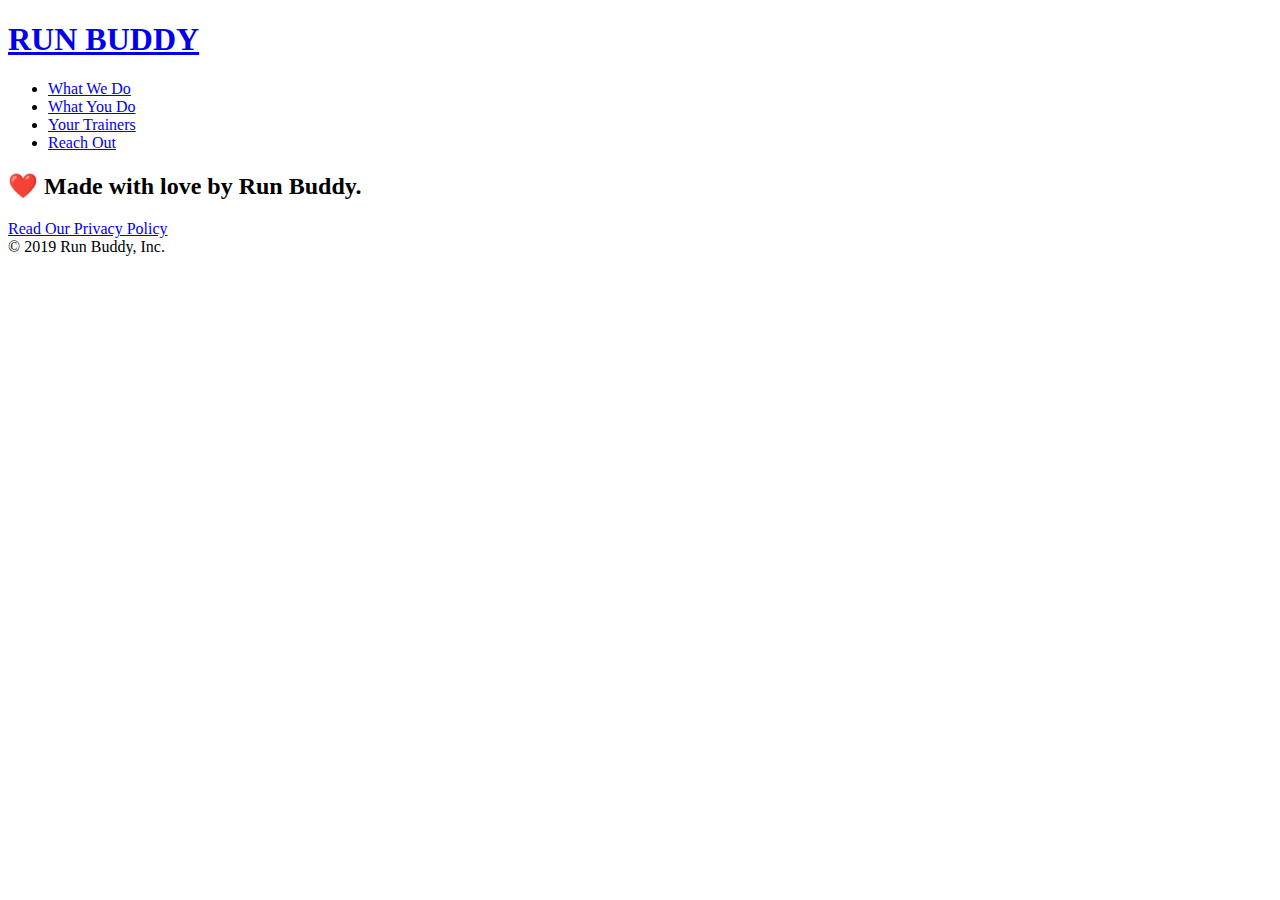
==== privacy-policy.html @ d4d7b405 "privacy-policy added" ====
<!DOCTYPE html>
<html lang="en">
<head>
    <meta charset="UTF-8">
    <meta http-equiv="X-UA-Compatible" content="IE=edge">
    <meta name="viewport" content="width=device-width, initial-scale=1.0">
    <title>Privacy Policy - Run Buddy</title>

</head>
<body>
    <!-- header -->
    <header>
        <h1>
            <a href="./index.html">RUN BUDDY</a>
        </h1>
        <nav>
            <!-- Unordered list elemnet -->
            <ul>
                <!-- List item element -->
                <li>
                    <!-- Anchor element -->
                    <a href="./index.html#what-we-do">What We Do</a>
                </li>
                <li>
                    <a href="./index.html#what-you-do">What You Do</a>
                </li>
                <li>
                    <a href="./index.html#your-trainers">Your Trainers</a>
                </li>
                <li>
                    <a href="./index.html#reach-out">Reach Out</a>
                </li>
            </ul>

        </nav>
    </header>

    <section class="hero">

    </section>



    <!-- footer -->
    <footer>
        <h2>❤️ Made with love by Run Buddy.</h2>

        <div>
            <a href="./privacy-policy.html">Read Our Privacy Policy</a><br />
            &copy; 2019 Run Buddy, Inc.
        </div>
    </footer>
</body>
</html>
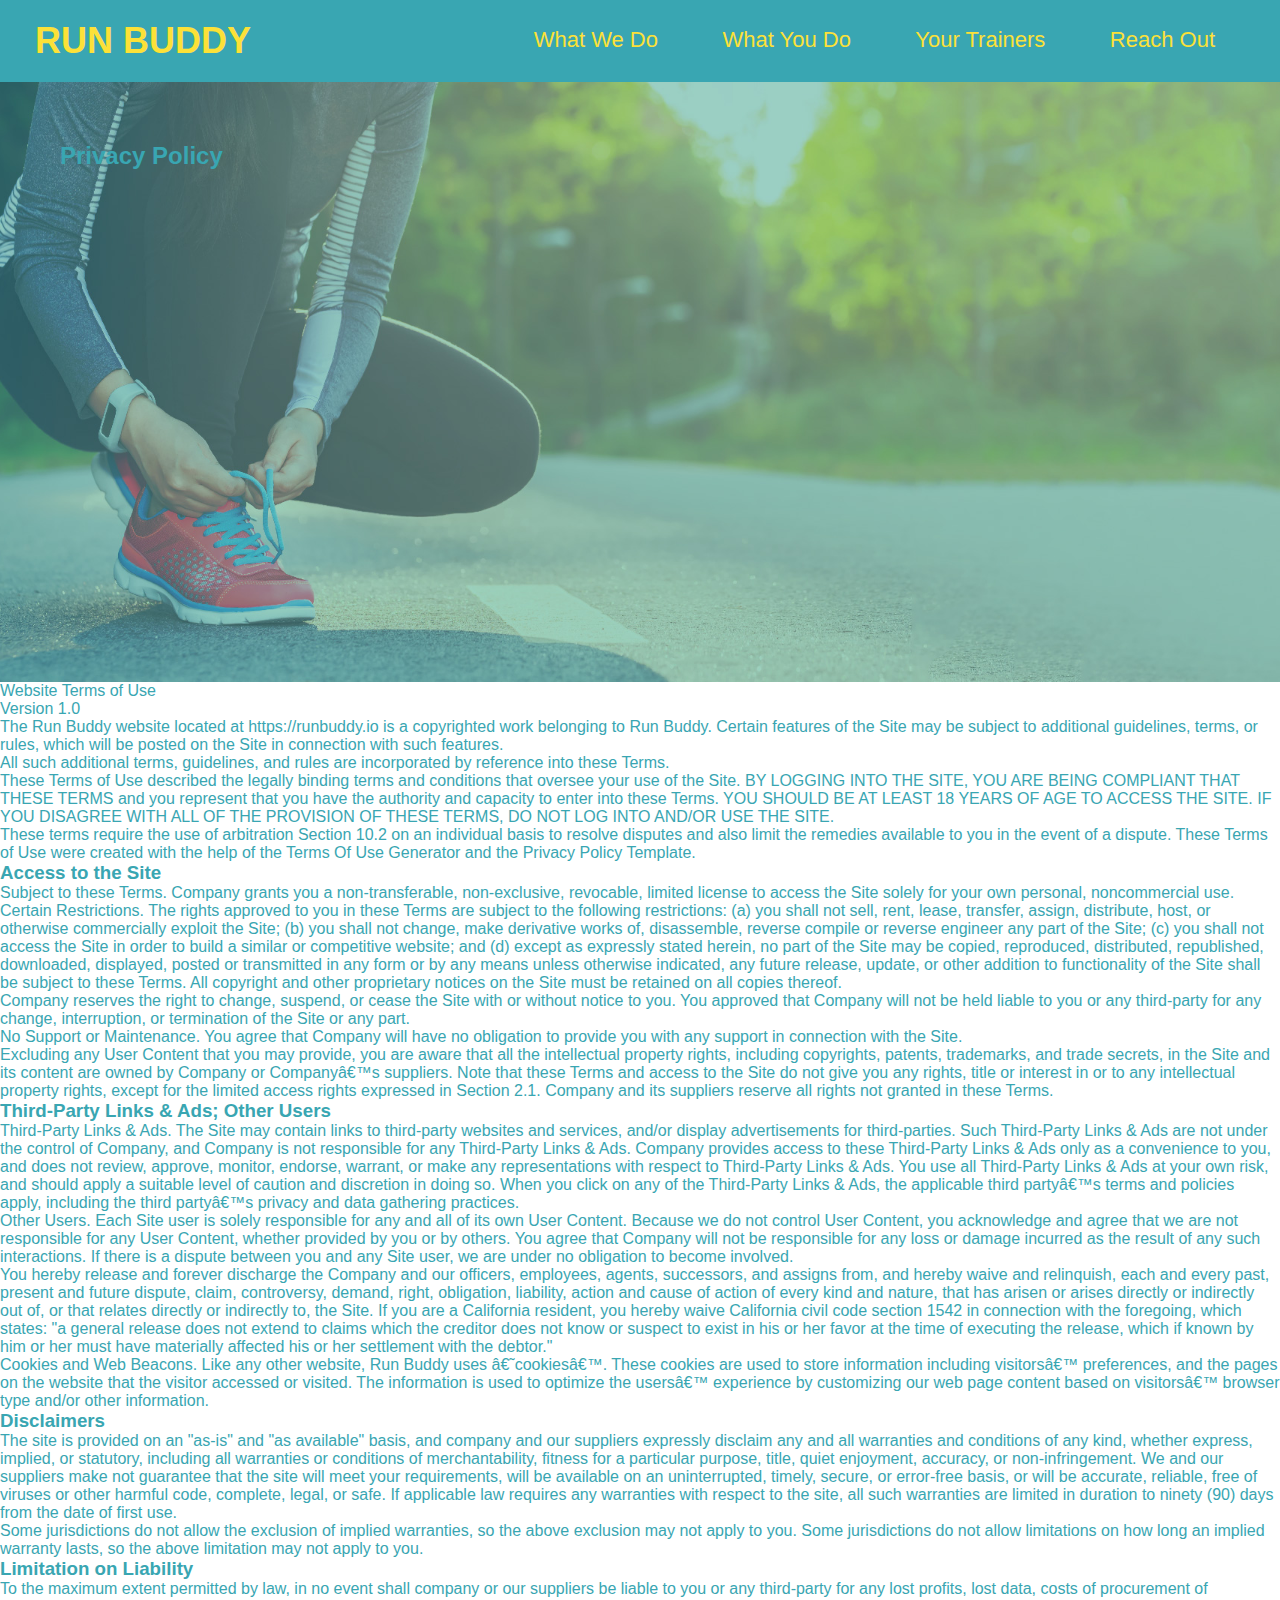
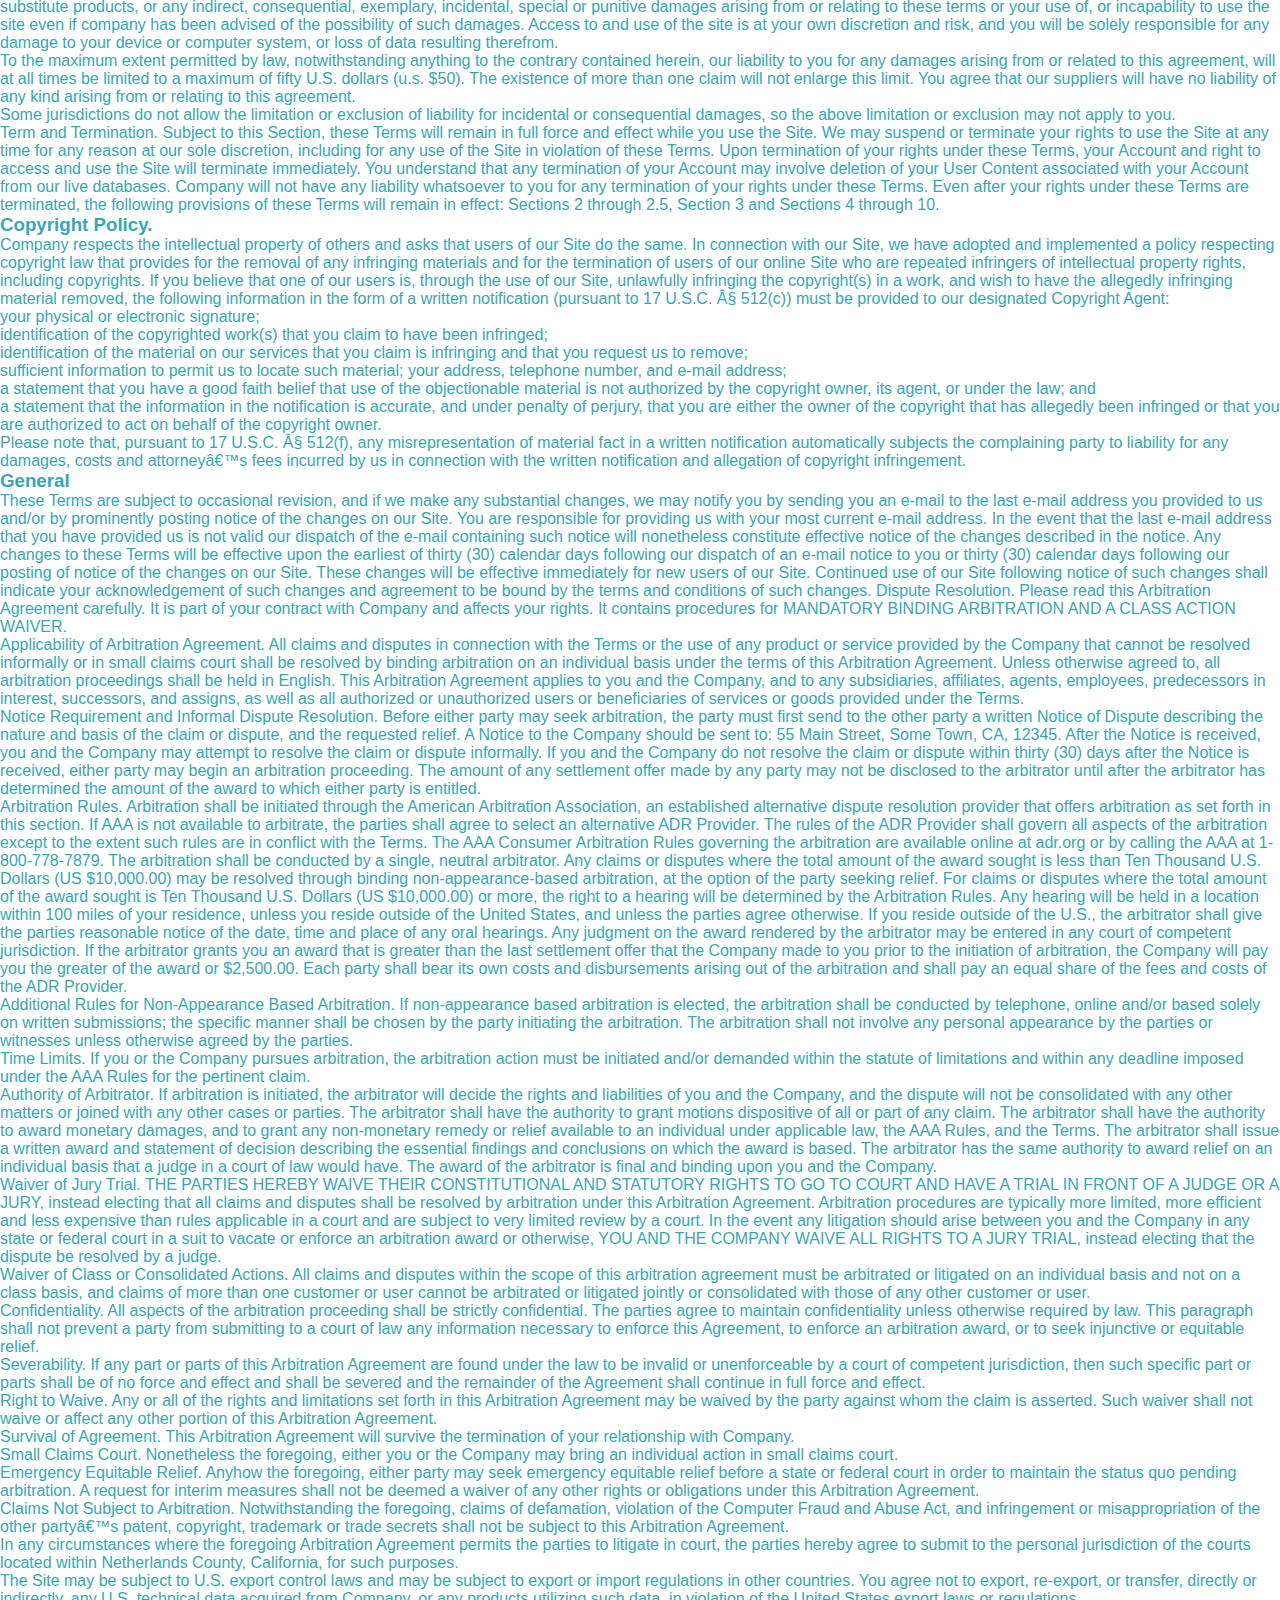
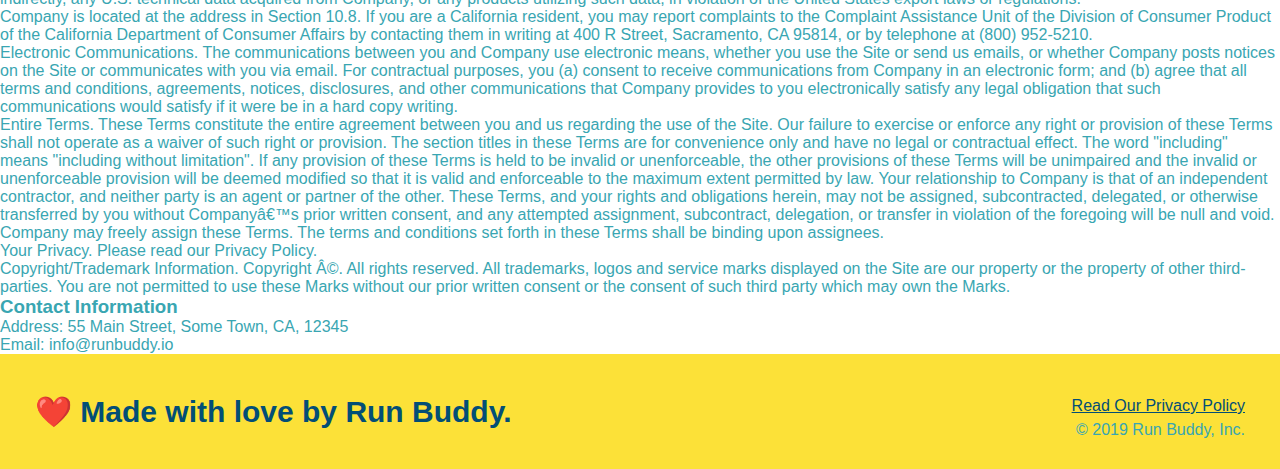
==== commit fba0d262: "privacy-policy and link css" ====
--- a/privacy-policy.html
+++ b/privacy-policy.html
@@ -1,54 +1,559 @@
 <!DOCTYPE html>
 <html lang="en">
-<head>
-    <meta charset="UTF-8">
-    <meta http-equiv="X-UA-Compatible" content="IE=edge">
-    <meta name="viewport" content="width=device-width, initial-scale=1.0">
+  <head>
+    <meta charset="UTF-8" />
+    <meta http-equiv="X-UA-Compatible" content="IE=edge" />
+    <meta name="viewport" content="width=device-width, initial-scale=1.0" />
+    <link rel="stylesheet" href="./style.css" />
     <title>Privacy Policy - Run Buddy</title>
-
-</head>
-<body>
+  </head>
+  <body>
     <!-- header -->
     <header>
-        <h1>
-            <a href="./index.html">RUN BUDDY</a>
-        </h1>
-        <nav>
-            <!-- Unordered list elemnet -->
-            <ul>
-                <!-- List item element -->
-                <li>
-                    <!-- Anchor element -->
-                    <a href="./index.html#what-we-do">What We Do</a>
-                </li>
-                <li>
-                    <a href="./index.html#what-you-do">What You Do</a>
-                </li>
-                <li>
-                    <a href="./index.html#your-trainers">Your Trainers</a>
-                </li>
-                <li>
-                    <a href="./index.html#reach-out">Reach Out</a>
-                </li>
-            </ul>
-
-        </nav>
+      <h1>
+        <a href="./index.html">RUN BUDDY</a>
+      </h1>
+      <nav>
+        <!-- Unordered list elemnet -->
+        <ul>
+          <!-- List item element -->
+          <li>
+            <!-- Anchor element -->
+            <a href="./index.html#what-we-do">What We Do</a>
+          </li>
+          <li>
+            <a href="./index.html#what-you-do">What You Do</a>
+          </li>
+          <li>
+            <a href="./index.html#your-trainers">Your Trainers</a>
+          </li>
+          <li>
+            <a href="./index.html#reach-out">Reach Out</a>
+          </li>
+        </ul>
+      </nav>
     </header>
 
     <section class="hero">
-
+      <h2 class="page-title">Privacy Policy</h2>
     </section>
 
-
+    <article class="secondary-content">
+      <p>Website Terms of Use</p>
+
+      <p>Version 1.0</p>
+
+      <p>
+        The Run Buddy website located at https://runbuddy.io is a copyrighted
+        work belonging to Run Buddy. Certain features of the Site may be subject
+        to additional guidelines, terms, or rules, which will be posted on the
+        Site in connection with such features.
+      </p>
+
+      <p>
+        All such additional terms, guidelines, and rules are incorporated by
+        reference into these Terms.
+      </p>
+
+      <p>
+        These Terms of Use described the legally binding terms and conditions
+        that oversee your use of the Site. BY LOGGING INTO THE SITE, YOU ARE
+        BEING COMPLIANT THAT THESE TERMS and you represent that you have the
+        authority and capacity to enter into these Terms. YOU SHOULD BE AT LEAST
+        18 YEARS OF AGE TO ACCESS THE SITE. IF YOU DISAGREE WITH ALL OF THE
+        PROVISION OF THESE TERMS, DO NOT LOG INTO AND/OR USE THE SITE.
+      </p>
+
+      <p>
+        These terms require the use of arbitration Section 10.2 on an individual
+        basis to resolve disputes and also limit the remedies available to you
+        in the event of a dispute. These Terms of Use were created with the help
+        of the Terms Of Use Generator and the Privacy Policy Template.
+      </p>
+
+      <h3>Access to the Site</h3>
+
+      <p>
+        Subject to these Terms. Company grants you a non-transferable,
+        non-exclusive, revocable, limited license to access the Site solely for
+        your own personal, noncommercial use.
+      </p>
+
+      <p>
+        Certain Restrictions. The rights approved to you in these Terms are
+        subject to the following restrictions: (a) you shall not sell, rent,
+        lease, transfer, assign, distribute, host, or otherwise commercially
+        exploit the Site; (b) you shall not change, make derivative works of,
+        disassemble, reverse compile or reverse engineer any part of the Site;
+        (c) you shall not access the Site in order to build a similar or
+        competitive website; and (d) except as expressly stated herein, no part
+        of the Site may be copied, reproduced, distributed, republished,
+        downloaded, displayed, posted or transmitted in any form or by any means
+        unless otherwise indicated, any future release, update, or other
+        addition to functionality of the Site shall be subject to these Terms.
+        All copyright and other proprietary notices on the Site must be retained
+        on all copies thereof.
+      </p>
+
+      <p>
+        Company reserves the right to change, suspend, or cease the Site with or
+        without notice to you. You approved that Company will not be held liable
+        to you or any third-party for any change, interruption, or termination
+        of the Site or any part.
+      </p>
+
+      <p>
+        No Support or Maintenance. You agree that Company will have no
+        obligation to provide you with any support in connection with the Site.
+      </p>
+
+      <p>
+        Excluding any User Content that you may provide, you are aware that all
+        the intellectual property rights, including copyrights, patents,
+        trademarks, and trade secrets, in the Site and its content are owned by
+        Company or Companyâ€™s suppliers. Note that these Terms and access to
+        the Site do not give you any rights, title or interest in or to any
+        intellectual property rights, except for the limited access rights
+        expressed in Section 2.1. Company and its suppliers reserve all rights
+        not granted in these Terms.
+      </p>
+
+      <h3>Third-Party Links & Ads; Other Users</h3>
+
+      <p>
+        Third-Party Links & Ads. The Site may contain links to third-party
+        websites and services, and/or display advertisements for third-parties.
+        Such Third-Party Links & Ads are not under the control of Company, and
+        Company is not responsible for any Third-Party Links & Ads. Company
+        provides access to these Third-Party Links & Ads only as a convenience
+        to you, and does not review, approve, monitor, endorse, warrant, or make
+        any representations with respect to Third-Party Links & Ads. You use all
+        Third-Party Links & Ads at your own risk, and should apply a suitable
+        level of caution and discretion in doing so. When you click on any of
+        the Third-Party Links & Ads, the applicable third partyâ€™s terms and
+        policies apply, including the third partyâ€™s privacy and data gathering
+        practices.
+      </p>
+
+      <p>
+        Other Users. Each Site user is solely responsible for any and all of its
+        own User Content. Because we do not control User Content, you
+        acknowledge and agree that we are not responsible for any User Content,
+        whether provided by you or by others. You agree that Company will not be
+        responsible for any loss or damage incurred as the result of any such
+        interactions. If there is a dispute between you and any Site user, we
+        are under no obligation to become involved.
+      </p>
+
+      <p>
+        You hereby release and forever discharge the Company and our officers,
+        employees, agents, successors, and assigns from, and hereby waive and
+        relinquish, each and every past, present and future dispute, claim,
+        controversy, demand, right, obligation, liability, action and cause of
+        action of every kind and nature, that has arisen or arises directly or
+        indirectly out of, or that relates directly or indirectly to, the Site.
+        If you are a California resident, you hereby waive California civil code
+        section 1542 in connection with the foregoing, which states: "a general
+        release does not extend to claims which the creditor does not know or
+        suspect to exist in his or her favor at the time of executing the
+        release, which if known by him or her must have materially affected his
+        or her settlement with the debtor."
+      </p>
+
+      <p>
+        Cookies and Web Beacons. Like any other website, Run Buddy uses
+        â€˜cookiesâ€™. These cookies are used to store information including
+        visitorsâ€™ preferences, and the pages on the website that the visitor
+        accessed or visited. The information is used to optimize the usersâ€™
+        experience by customizing our web page content based on visitorsâ€™
+        browser type and/or other information.
+      </p>
+
+      <h3>Disclaimers</h3>
+
+      <p>
+        The site is provided on an "as-is" and "as available" basis, and company
+        and our suppliers expressly disclaim any and all warranties and
+        conditions of any kind, whether express, implied, or statutory,
+        including all warranties or conditions of merchantability, fitness for a
+        particular purpose, title, quiet enjoyment, accuracy, or
+        non-infringement. We and our suppliers make not guarantee that the site
+        will meet your requirements, will be available on an uninterrupted,
+        timely, secure, or error-free basis, or will be accurate, reliable, free
+        of viruses or other harmful code, complete, legal, or safe. If
+        applicable law requires any warranties with respect to the site, all
+        such warranties are limited in duration to ninety (90) days from the
+        date of first use.
+      </p>
+
+      <p>
+        Some jurisdictions do not allow the exclusion of implied warranties, so
+        the above exclusion may not apply to you. Some jurisdictions do not
+        allow limitations on how long an implied warranty lasts, so the above
+        limitation may not apply to you.
+      </p>
+
+      <h3>Limitation on Liability</h3>
+
+      <p>
+        To the maximum extent permitted by law, in no event shall company or our
+        suppliers be liable to you or any third-party for any lost profits, lost
+        data, costs of procurement of substitute products, or any indirect,
+        consequential, exemplary, incidental, special or punitive damages
+        arising from or relating to these terms or your use of, or incapability
+        to use the site even if company has been advised of the possibility of
+        such damages. Access to and use of the site is at your own discretion
+        and risk, and you will be solely responsible for any damage to your
+        device or computer system, or loss of data resulting therefrom.
+      </p>
+
+      <p>
+        To the maximum extent permitted by law, notwithstanding anything to the
+        contrary contained herein, our liability to you for any damages arising
+        from or related to this agreement, will at all times be limited to a
+        maximum of fifty U.S. dollars (u.s. $50). The existence of more than one
+        claim will not enlarge this limit. You agree that our suppliers will
+        have no liability of any kind arising from or relating to this
+        agreement.
+      </p>
+
+      <p>
+        Some jurisdictions do not allow the limitation or exclusion of liability
+        for incidental or consequential damages, so the above limitation or
+        exclusion may not apply to you.
+      </p>
+
+      <p>
+        Term and Termination. Subject to this Section, these Terms will remain
+        in full force and effect while you use the Site. We may suspend or
+        terminate your rights to use the Site at any time for any reason at our
+        sole discretion, including for any use of the Site in violation of these
+        Terms. Upon termination of your rights under these Terms, your Account
+        and right to access and use the Site will terminate immediately. You
+        understand that any termination of your Account may involve deletion of
+        your User Content associated with your Account from our live databases.
+        Company will not have any liability whatsoever to you for any
+        termination of your rights under these Terms. Even after your rights
+        under these Terms are terminated, the following provisions of these
+        Terms will remain in effect: Sections 2 through 2.5, Section 3 and
+        Sections 4 through 10.
+      </p>
+
+      <h3>Copyright Policy.</h3>
+
+      <p>
+        Company respects the intellectual property of others and asks that users
+        of our Site do the same. In connection with our Site, we have adopted
+        and implemented a policy respecting copyright law that provides for the
+        removal of any infringing materials and for the termination of users of
+        our online Site who are repeated infringers of intellectual property
+        rights, including copyrights. If you believe that one of our users is,
+        through the use of our Site, unlawfully infringing the copyright(s) in a
+        work, and wish to have the allegedly infringing material removed, the
+        following information in the form of a written notification (pursuant to
+        17 U.S.C. Â§ 512(c)) must be provided to our designated Copyright Agent:
+      </p>
+
+      <ul>
+        <li>your physical or electronic signature;</li>
+        <li>
+          identification of the copyrighted work(s) that you claim to have been
+          infringed;
+        </li>
+        <li>
+          identification of the material on our services that you claim is
+          infringing and that you request us to remove;
+        </li>
+        <li>
+          sufficient information to permit us to locate such material; your
+          address, telephone number, and e-mail address;
+        </li>
+        <li>
+          a statement that you have a good faith belief that use of the
+          objectionable material is not authorized by the copyright owner, its
+          agent, or under the law; and
+        </li>
+        <li>
+          a statement that the information in the notification is accurate, and
+          under penalty of perjury, that you are either the owner of the
+          copyright that has allegedly been infringed or that you are authorized
+          to act on behalf of the copyright owner.
+        </li>
+      </ul>
+
+      <p>
+        Please note that, pursuant to 17 U.S.C. Â§ 512(f), any misrepresentation
+        of material fact in a written notification automatically subjects the
+        complaining party to liability for any damages, costs and attorneyâ€™s
+        fees incurred by us in connection with the written notification and
+        allegation of copyright infringement.
+      </p>
+
+      <h3>General</h3>
+
+      <p>
+        These Terms are subject to occasional revision, and if we make any
+        substantial changes, we may notify you by sending you an e-mail to the
+        last e-mail address you provided to us and/or by prominently posting
+        notice of the changes on our Site. You are responsible for providing us
+        with your most current e-mail address. In the event that the last e-mail
+        address that you have provided us is not valid our dispatch of the
+        e-mail containing such notice will nonetheless constitute effective
+        notice of the changes described in the notice. Any changes to these
+        Terms will be effective upon the earliest of thirty (30) calendar days
+        following our dispatch of an e-mail notice to you or thirty (30)
+        calendar days following our posting of notice of the changes on our
+        Site. These changes will be effective immediately for new users of our
+        Site. Continued use of our Site following notice of such changes shall
+        indicate your acknowledgement of such changes and agreement to be bound
+        by the terms and conditions of such changes. Dispute Resolution. Please
+        read this Arbitration Agreement carefully. It is part of your contract
+        with Company and affects your rights. It contains procedures for
+        MANDATORY BINDING ARBITRATION AND A CLASS ACTION WAIVER.
+      </p>
+
+      <p>
+        Applicability of Arbitration Agreement. All claims and disputes in
+        connection with the Terms or the use of any product or service provided
+        by the Company that cannot be resolved informally or in small claims
+        court shall be resolved by binding arbitration on an individual basis
+        under the terms of this Arbitration Agreement. Unless otherwise agreed
+        to, all arbitration proceedings shall be held in English. This
+        Arbitration Agreement applies to you and the Company, and to any
+        subsidiaries, affiliates, agents, employees, predecessors in interest,
+        successors, and assigns, as well as all authorized or unauthorized users
+        or beneficiaries of services or goods provided under the Terms.
+      </p>
+
+      <p>
+        Notice Requirement and Informal Dispute Resolution. Before either party
+        may seek arbitration, the party must first send to the other party a
+        written Notice of Dispute describing the nature and basis of the claim
+        or dispute, and the requested relief. A Notice to the Company should be
+        sent to: 55 Main Street, Some Town, CA, 12345. After the Notice is
+        received, you and the Company may attempt to resolve the claim or
+        dispute informally. If you and the Company do not resolve the claim or
+        dispute within thirty (30) days after the Notice is received, either
+        party may begin an arbitration proceeding. The amount of any settlement
+        offer made by any party may not be disclosed to the arbitrator until
+        after the arbitrator has determined the amount of the award to which
+        either party is entitled.
+      </p>
+
+      <p>
+        Arbitration Rules. Arbitration shall be initiated through the American
+        Arbitration Association, an established alternative dispute resolution
+        provider that offers arbitration as set forth in this section. If AAA is
+        not available to arbitrate, the parties shall agree to select an
+        alternative ADR Provider. The rules of the ADR Provider shall govern all
+        aspects of the arbitration except to the extent such rules are in
+        conflict with the Terms. The AAA Consumer Arbitration Rules governing
+        the arbitration are available online at adr.org or by calling the AAA at
+        1-800-778-7879. The arbitration shall be conducted by a single, neutral
+        arbitrator. Any claims or disputes where the total amount of the award
+        sought is less than Ten Thousand U.S. Dollars (US $10,000.00) may be
+        resolved through binding non-appearance-based arbitration, at the option
+        of the party seeking relief. For claims or disputes where the total
+        amount of the award sought is Ten Thousand U.S. Dollars (US $10,000.00)
+        or more, the right to a hearing will be determined by the Arbitration
+        Rules. Any hearing will be held in a location within 100 miles of your
+        residence, unless you reside outside of the United States, and unless
+        the parties agree otherwise. If you reside outside of the U.S., the
+        arbitrator shall give the parties reasonable notice of the date, time
+        and place of any oral hearings. Any judgment on the award rendered by
+        the arbitrator may be entered in any court of competent jurisdiction. If
+        the arbitrator grants you an award that is greater than the last
+        settlement offer that the Company made to you prior to the initiation of
+        arbitration, the Company will pay you the greater of the award or
+        $2,500.00. Each party shall bear its own costs and disbursements arising
+        out of the arbitration and shall pay an equal share of the fees and
+        costs of the ADR Provider.
+      </p>
+
+      <p>
+        Additional Rules for Non-Appearance Based Arbitration. If non-appearance
+        based arbitration is elected, the arbitration shall be conducted by
+        telephone, online and/or based solely on written submissions; the
+        specific manner shall be chosen by the party initiating the arbitration.
+        The arbitration shall not involve any personal appearance by the parties
+        or witnesses unless otherwise agreed by the parties.
+      </p>
+
+      <p>
+        Time Limits. If you or the Company pursues arbitration, the arbitration
+        action must be initiated and/or demanded within the statute of
+        limitations and within any deadline imposed under the AAA Rules for the
+        pertinent claim.
+      </p>
+
+      <p>
+        Authority of Arbitrator. If arbitration is initiated, the arbitrator
+        will decide the rights and liabilities of you and the Company, and the
+        dispute will not be consolidated with any other matters or joined with
+        any other cases or parties. The arbitrator shall have the authority to
+        grant motions dispositive of all or part of any claim. The arbitrator
+        shall have the authority to award monetary damages, and to grant any
+        non-monetary remedy or relief available to an individual under
+        applicable law, the AAA Rules, and the Terms. The arbitrator shall issue
+        a written award and statement of decision describing the essential
+        findings and conclusions on which the award is based. The arbitrator has
+        the same authority to award relief on an individual basis that a judge
+        in a court of law would have. The award of the arbitrator is final and
+        binding upon you and the Company.
+      </p>
+
+      <p>
+        Waiver of Jury Trial. THE PARTIES HEREBY WAIVE THEIR CONSTITUTIONAL AND
+        STATUTORY RIGHTS TO GO TO COURT AND HAVE A TRIAL IN FRONT OF A JUDGE OR
+        A JURY, instead electing that all claims and disputes shall be resolved
+        by arbitration under this Arbitration Agreement. Arbitration procedures
+        are typically more limited, more efficient and less expensive than rules
+        applicable in a court and are subject to very limited review by a court.
+        In the event any litigation should arise between you and the Company in
+        any state or federal court in a suit to vacate or enforce an arbitration
+        award or otherwise, YOU AND THE COMPANY WAIVE ALL RIGHTS TO A JURY
+        TRIAL, instead electing that the dispute be resolved by a judge.
+      </p>
+
+      <p>
+        Waiver of Class or Consolidated Actions. All claims and disputes within
+        the scope of this arbitration agreement must be arbitrated or litigated
+        on an individual basis and not on a class basis, and claims of more than
+        one customer or user cannot be arbitrated or litigated jointly or
+        consolidated with those of any other customer or user.
+      </p>
+
+      <p>
+        Confidentiality. All aspects of the arbitration proceeding shall be
+        strictly confidential. The parties agree to maintain confidentiality
+        unless otherwise required by law. This paragraph shall not prevent a
+        party from submitting to a court of law any information necessary to
+        enforce this Agreement, to enforce an arbitration award, or to seek
+        injunctive or equitable relief.
+      </p>
+
+      <p>
+        Severability. If any part or parts of this Arbitration Agreement are
+        found under the law to be invalid or unenforceable by a court of
+        competent jurisdiction, then such specific part or parts shall be of no
+        force and effect and shall be severed and the remainder of the Agreement
+        shall continue in full force and effect.
+      </p>
+
+      <p>
+        Right to Waive. Any or all of the rights and limitations set forth in
+        this Arbitration Agreement may be waived by the party against whom the
+        claim is asserted. Such waiver shall not waive or affect any other
+        portion of this Arbitration Agreement.
+      </p>
+
+      <p>
+        Survival of Agreement. This Arbitration Agreement will survive the
+        termination of your relationship with Company.
+      </p>
+
+      <p>
+        Small Claims Court. Nonetheless the foregoing, either you or the Company
+        may bring an individual action in small claims court.
+      </p>
+
+      <p>
+        Emergency Equitable Relief. Anyhow the foregoing, either party may seek
+        emergency equitable relief before a state or federal court in order to
+        maintain the status quo pending arbitration. A request for interim
+        measures shall not be deemed a waiver of any other rights or obligations
+        under this Arbitration Agreement.
+      </p>
+
+      <p>
+        Claims Not Subject to Arbitration. Notwithstanding the foregoing, claims
+        of defamation, violation of the Computer Fraud and Abuse Act, and
+        infringement or misappropriation of the other partyâ€™s patent,
+        copyright, trademark or trade secrets shall not be subject to this
+        Arbitration Agreement.
+      </p>
+
+      <p>
+        In any circumstances where the foregoing Arbitration Agreement permits
+        the parties to litigate in court, the parties hereby agree to submit to
+        the personal jurisdiction of the courts located within Netherlands
+        County, California, for such purposes.
+      </p>
+
+      <p>
+        The Site may be subject to U.S. export control laws and may be subject
+        to export or import regulations in other countries. You agree not to
+        export, re-export, or transfer, directly or indirectly, any U.S.
+        technical data acquired from Company, or any products utilizing such
+        data, in violation of the United States export laws or regulations.
+      </p>
+
+      <p>
+        Company is located at the address in Section 10.8. If you are a
+        California resident, you may report complaints to the Complaint
+        Assistance Unit of the Division of Consumer Product of the California
+        Department of Consumer Affairs by contacting them in writing at 400 R
+        Street, Sacramento, CA 95814, or by telephone at (800) 952-5210.
+      </p>
+
+      <p>
+        Electronic Communications. The communications between you and Company
+        use electronic means, whether you use the Site or send us emails, or
+        whether Company posts notices on the Site or communicates with you via
+        email. For contractual purposes, you (a) consent to receive
+        communications from Company in an electronic form; and (b) agree that
+        all terms and conditions, agreements, notices, disclosures, and other
+        communications that Company provides to you electronically satisfy any
+        legal obligation that such communications would satisfy if it were be in
+        a hard copy writing.
+      </p>
+
+      <p>
+        Entire Terms. These Terms constitute the entire agreement between you
+        and us regarding the use of the Site. Our failure to exercise or enforce
+        any right or provision of these Terms shall not operate as a waiver of
+        such right or provision. The section titles in these Terms are for
+        convenience only and have no legal or contractual effect. The word
+        "including" means "including without limitation". If any provision of
+        these Terms is held to be invalid or unenforceable, the other provisions
+        of these Terms will be unimpaired and the invalid or unenforceable
+        provision will be deemed modified so that it is valid and enforceable to
+        the maximum extent permitted by law. Your relationship to Company is
+        that of an independent contractor, and neither party is an agent or
+        partner of the other. These Terms, and your rights and obligations
+        herein, may not be assigned, subcontracted, delegated, or otherwise
+        transferred by you without Companyâ€™s prior written consent, and any
+        attempted assignment, subcontract, delegation, or transfer in violation
+        of the foregoing will be null and void. Company may freely assign these
+        Terms. The terms and conditions set forth in these Terms shall be
+        binding upon assignees.
+      </p>
+
+      <p>Your Privacy. Please read our Privacy Policy.</p>
+
+      <p>
+        Copyright/Trademark Information. Copyright Â©. All rights reserved. All
+        trademarks, logos and service marks displayed on the Site are our
+        property or the property of other third-parties. You are not permitted
+        to use these Marks without our prior written consent or the consent of
+        such third party which may own the Marks.
+      </p>
+
+      <h3>Contact Information</h3>
+
+      <p>Address: 55 Main Street, Some Town, CA, 12345</p>
+
+      <p>Email: info@runbuddy.io</p>
+    </article>
 
     <!-- footer -->
     <footer>
-        <h2>❤️ Made with love by Run Buddy.</h2>
-
-        <div>
-            <a href="./privacy-policy.html">Read Our Privacy Policy</a><br />
-            &copy; 2019 Run Buddy, Inc.
-        </div>
+      <h2>❤️ Made with love by Run Buddy.</h2>
+
+      <div>
+        <a href="#">Read Our Privacy Policy</a><br />
+        &copy; 2019 Run Buddy, Inc.
+      </div>
     </footer>
-</body>
-</html>+  </body>
+</html>
--- a/style.css
+++ b/style.css
@@ -0,0 +1,293 @@
+* {
+  margin: 0;
+  padding: 0;
+  box-sizing: border-box;
+}
+
+body {
+  /* testing css comment */
+  font-family: Arial, Helvetica, sans-serif;
+  color: #39a6b2;
+}
+/* apply styles to <header> */
+header {
+  padding: 20px 35px;
+  background-color: #39a6b2;
+}
+
+header h1 {
+  font-weight: bold;
+  font-size: 36px;
+  color: #fce138;
+  margin: 0;
+  display: inline;
+}
+
+header a {
+  text-decoration: none;
+  color: #fce138;
+}
+
+header nav {
+  float: right;
+  margin: 7px 0;
+}
+
+header nav ul li {
+  display: inline;
+}
+
+header nav ul li a {
+  margin: 0 30px;
+  font-weight: lighter;
+  font-size: 22px;
+}
+
+footer {
+  background: #fce138;
+  width: 100%;
+  padding: 40px 35px;
+}
+
+footer h2 {
+  display: inline;
+  color: #024e76;
+  font-size: 30px;
+  margin: 0;
+}
+
+footer div {
+  float: right;
+  line-height: 1.5;
+  text-align: right;
+}
+
+footer a {
+  color: #024e76;
+}
+
+section {
+  padding: 60px;
+}
+
+/* Hero Style Start */
+.hero {
+  background-image: url("./images/hero-bg.jpeg");
+  height: 600px;
+  background-size: cover;
+  background-position: center;
+  position: relative;
+}
+/* Hero Form Styling */
+.hero-form {
+  color: #024e76;
+  background-color: #fce138;
+  padding: 20px;
+  width: 500px;
+  /* border-style: solid;
+  border-width: 3px;
+  border-color: #024e76; */
+  border: solid 3px #024e76;
+  position: absolute;
+  bottom: 120px;
+  right: 140px;
+}
+
+.hero-form h3 {
+  font-size: 24px;
+  margin: 0;
+}
+
+.hero-form p {
+  margin: 5px 0 15px 0;
+}
+
+.form-input {
+  border: 1px solid #024e76;
+  display: block;
+  padding: 7px 15px;
+  font-size: 16px;
+  color: #024e76;
+  width: 100%;
+  margin-bottom: 15px;
+}
+
+.hero-form label {
+  margin: 0 5px;
+}
+
+.hero-form button {
+  color: #fce138;
+  background-color: #024e76;
+  border: none;
+  padding: 10px 20px;
+  font-size: 16px;
+}
+/* Hero Style End */
+
+.intro {
+  text-align: center;
+}
+/* remove this entire CSS rule */
+/* .intro h2 {
+  font-size: 55px;
+  color: #024e76;
+  margin-bottom: 35px;
+  padding: 0 100px 20px 100px;
+  border-bottom: 3px solid;
+  border-color: #fce138;
+  display: inline-block;
+} */
+
+.intro p {
+  line-height: 1.7;
+  color: #39a6b2;
+  width: 80%;
+  font-size: 20px;
+  margin: 0 auto;
+}
+
+.steps {
+  text-align: center;
+  background: #fce138;
+}
+/* remove this entire css rule */
+/* .steps h2 {
+  font-size: 55px;
+  color: #024e76;
+  margin-bottom: 35px;
+  padding: 0 100px 20px 100px;
+  border-bottom: 3px solid;
+  border-color: #39a6b2;
+} */
+
+.section-title {
+  font-size: 55px;
+  color: #024e76;
+  margin-bottom: 35px;
+  padding: 0 100px 20px 100px;
+  border-bottom: 3px solid;
+  display: inline-block;
+}
+
+.primary-border {
+  border-color: #fce138;
+}
+
+.secondary-border {
+  border-color: #39a6b2;
+}
+
+.steps div {
+  margin-bottom: 80px;
+}
+
+.steps img {
+  width: 15%;
+  margin: 10px 0;
+}
+
+.steps h3 {
+  color: #024e76;
+  font-size: 46px;
+  margin-top: 10px;
+}
+
+.steps p {
+  color: #39a6b2;
+  font-size: 23px;
+}
+
+.steps span {
+  font-size: 38px;
+}
+
+.trainers {
+  text-align: center;
+}
+
+.trainer {
+  width: 900px;
+  margin: 0 auto 30px auto;
+  background: #024e76;
+  color: #fce138;
+  overflow: auto;
+}
+
+.trainer img {
+  width: 35%;
+  float: left;
+}
+
+.trainer-bio {
+  padding: 35px;
+  float: left;
+  width: 65%;
+}
+
+.text-left {
+  text-align: left;
+}
+
+.text-right {
+  text-align: right;
+}
+
+.trainer-bio h3 {
+  font-size: 32px;
+  margin-bottom: 8px;
+}
+
+.trainer-bio h4 {
+  font-weight: lighter;
+  font-size: 26px;
+  margin-bottom: 25px;
+}
+
+.trainer-bio p {
+  font-size: 17px;
+  line-height: 1.3;
+}
+
+/* REACH OUT STYLES START */
+.contact {
+  text-align: center;
+  background: #024e76;
+}
+
+.contact h2 {
+  color: #fce138;
+}
+
+.contact iframe {
+  width: 400px;
+  height: 400px;
+}
+
+.contact-info div {
+  width: 410px;
+  display: inline-block;
+  vertical-align: top;
+  text-align: left;
+  margin: 30px 0 0 60px;
+  color: white;
+}
+
+.contact-info h3 {
+  color: #fce138;
+  font-size: 32px;
+}
+
+.contact-info p,
+.contact-info address {
+  margin: 20px 0;
+  line-height: 1.5;
+  font-size: 20px;
+  font-style: normal;
+}
+
+.contact-info a {
+  color: #fce138;
+}
+
+/* reach out styles end */
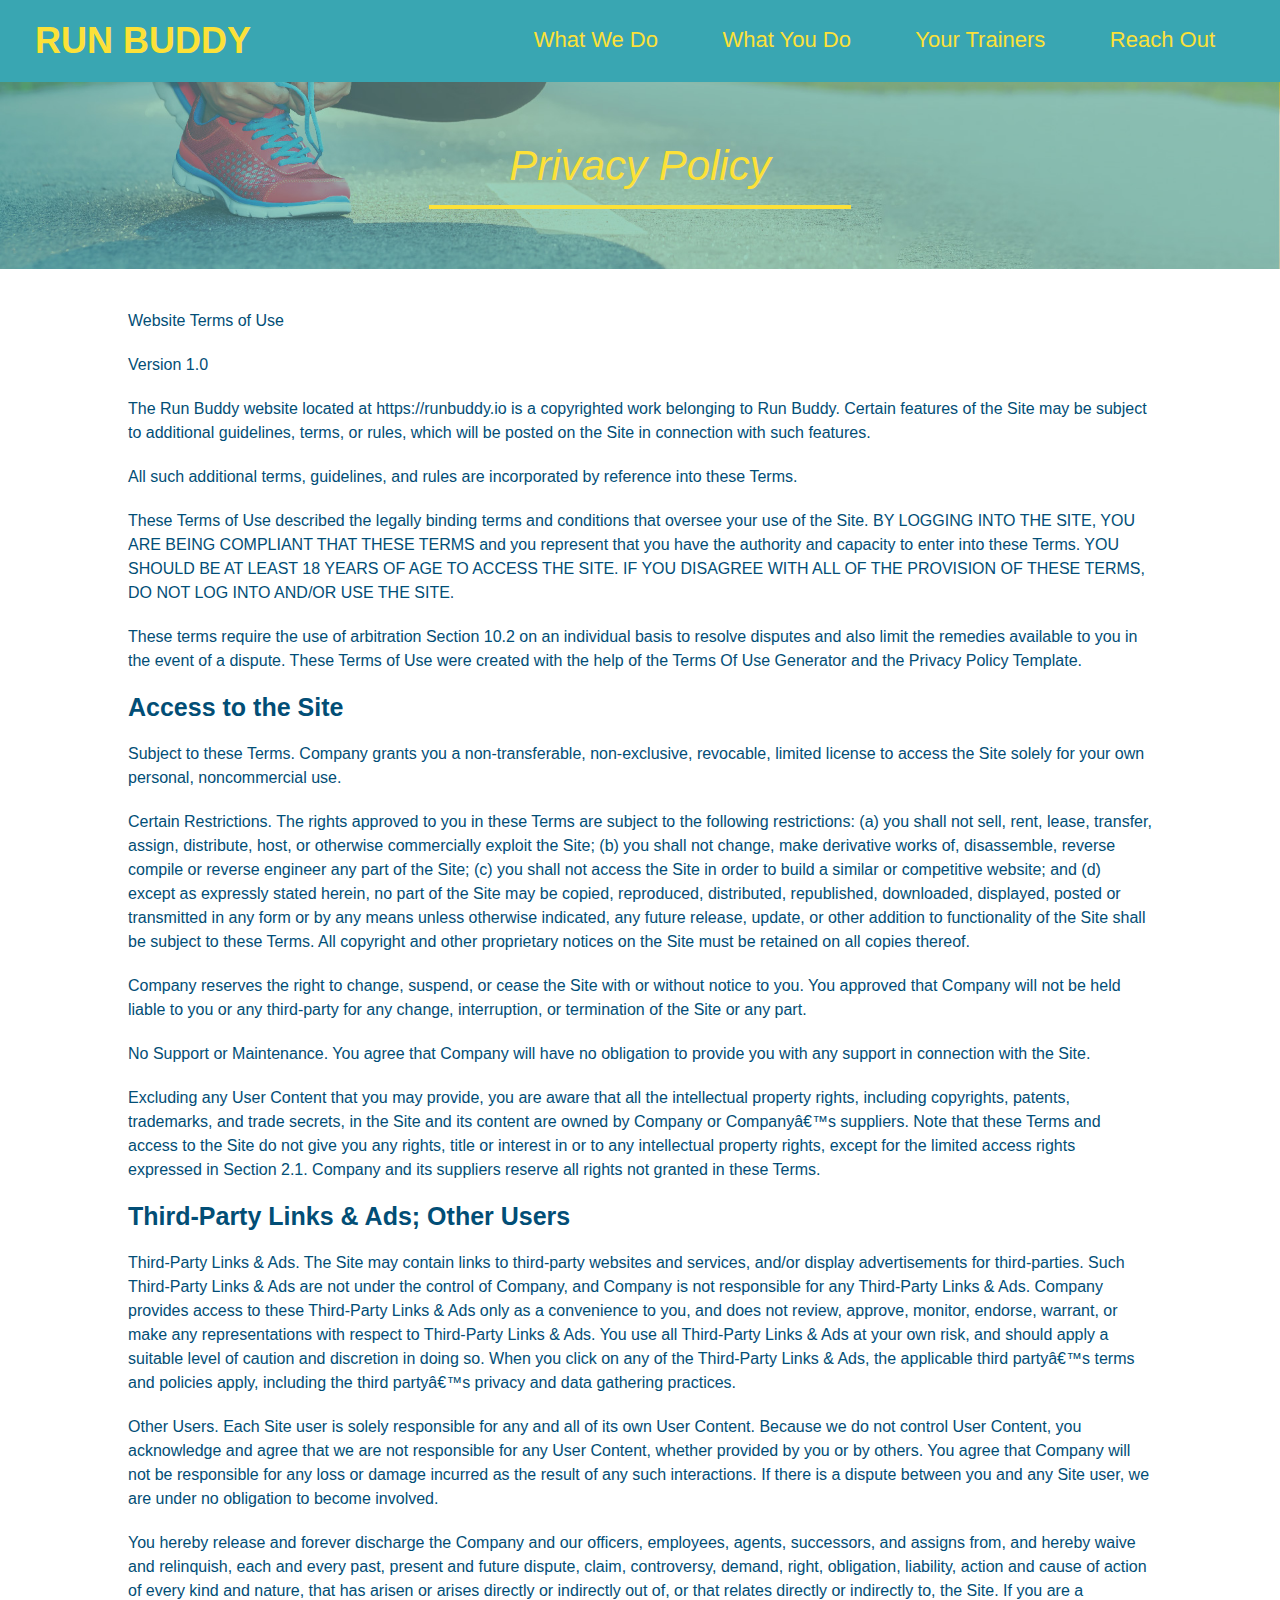
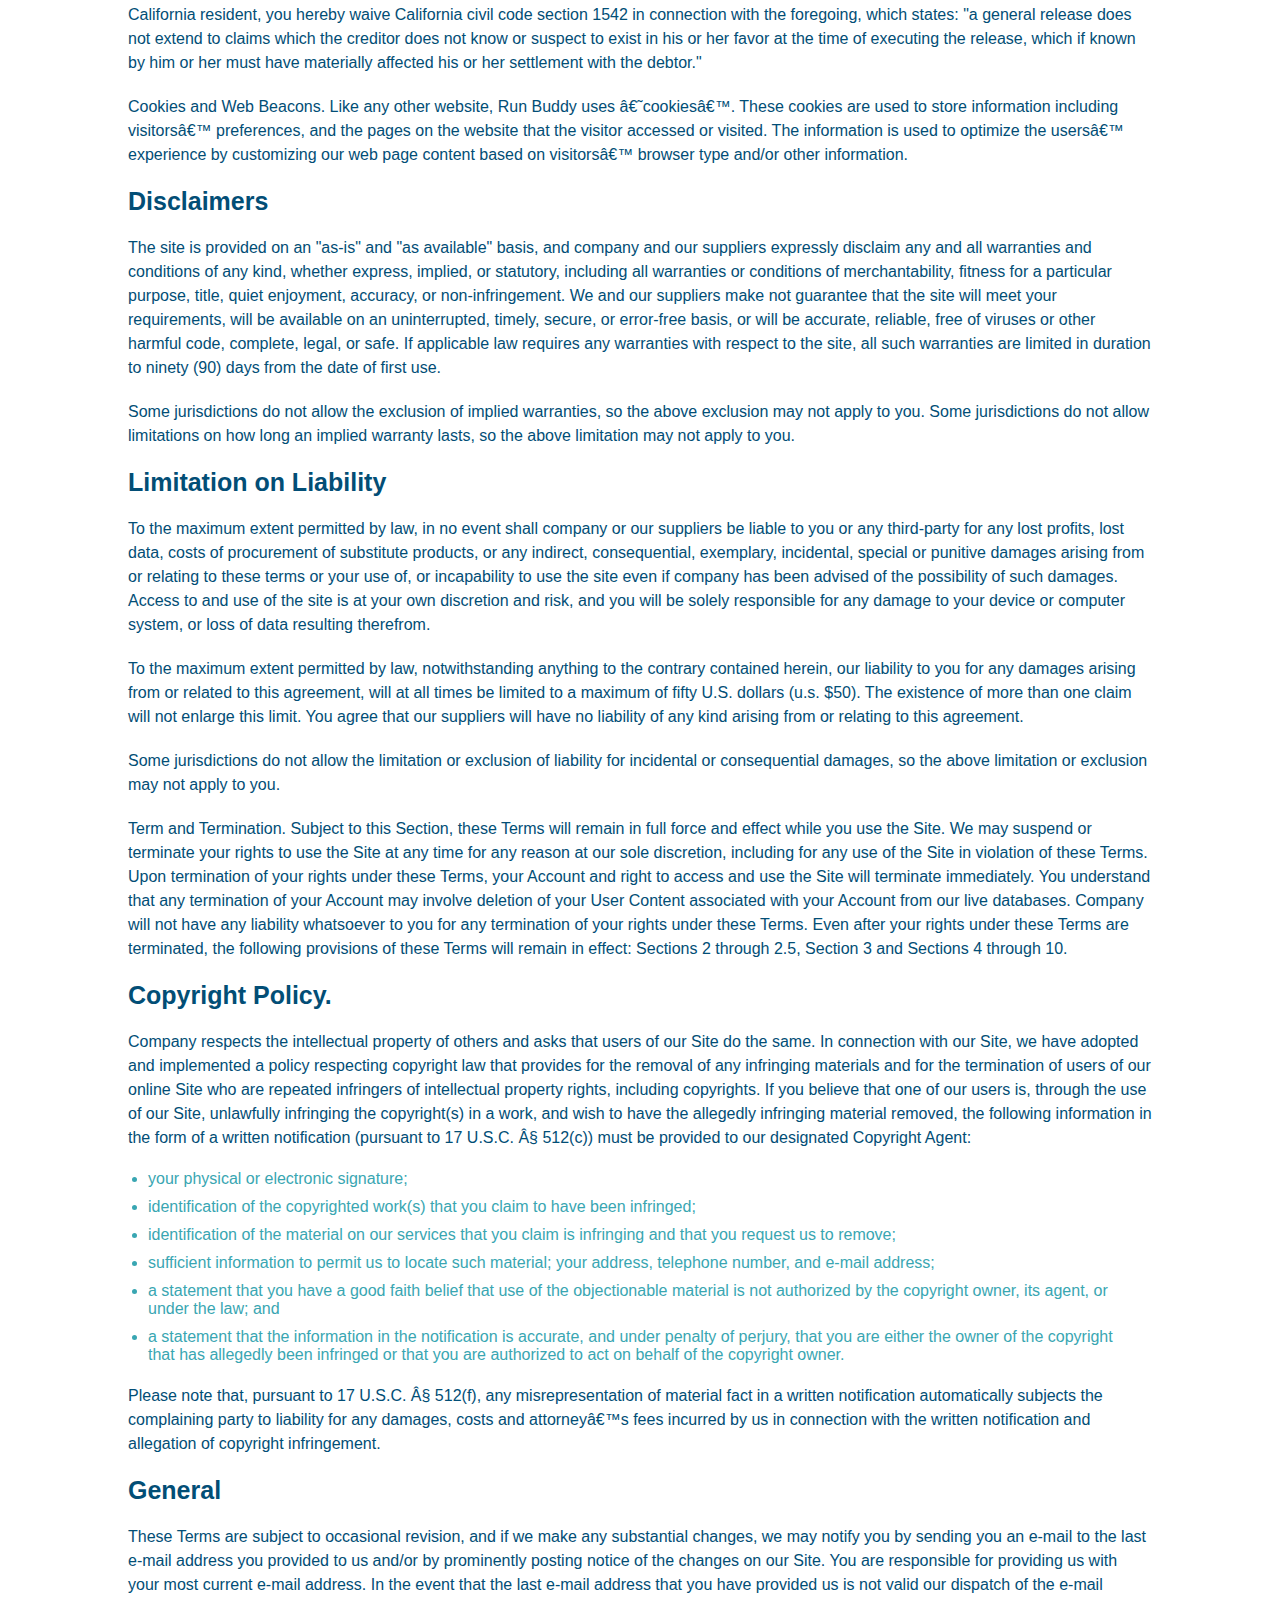
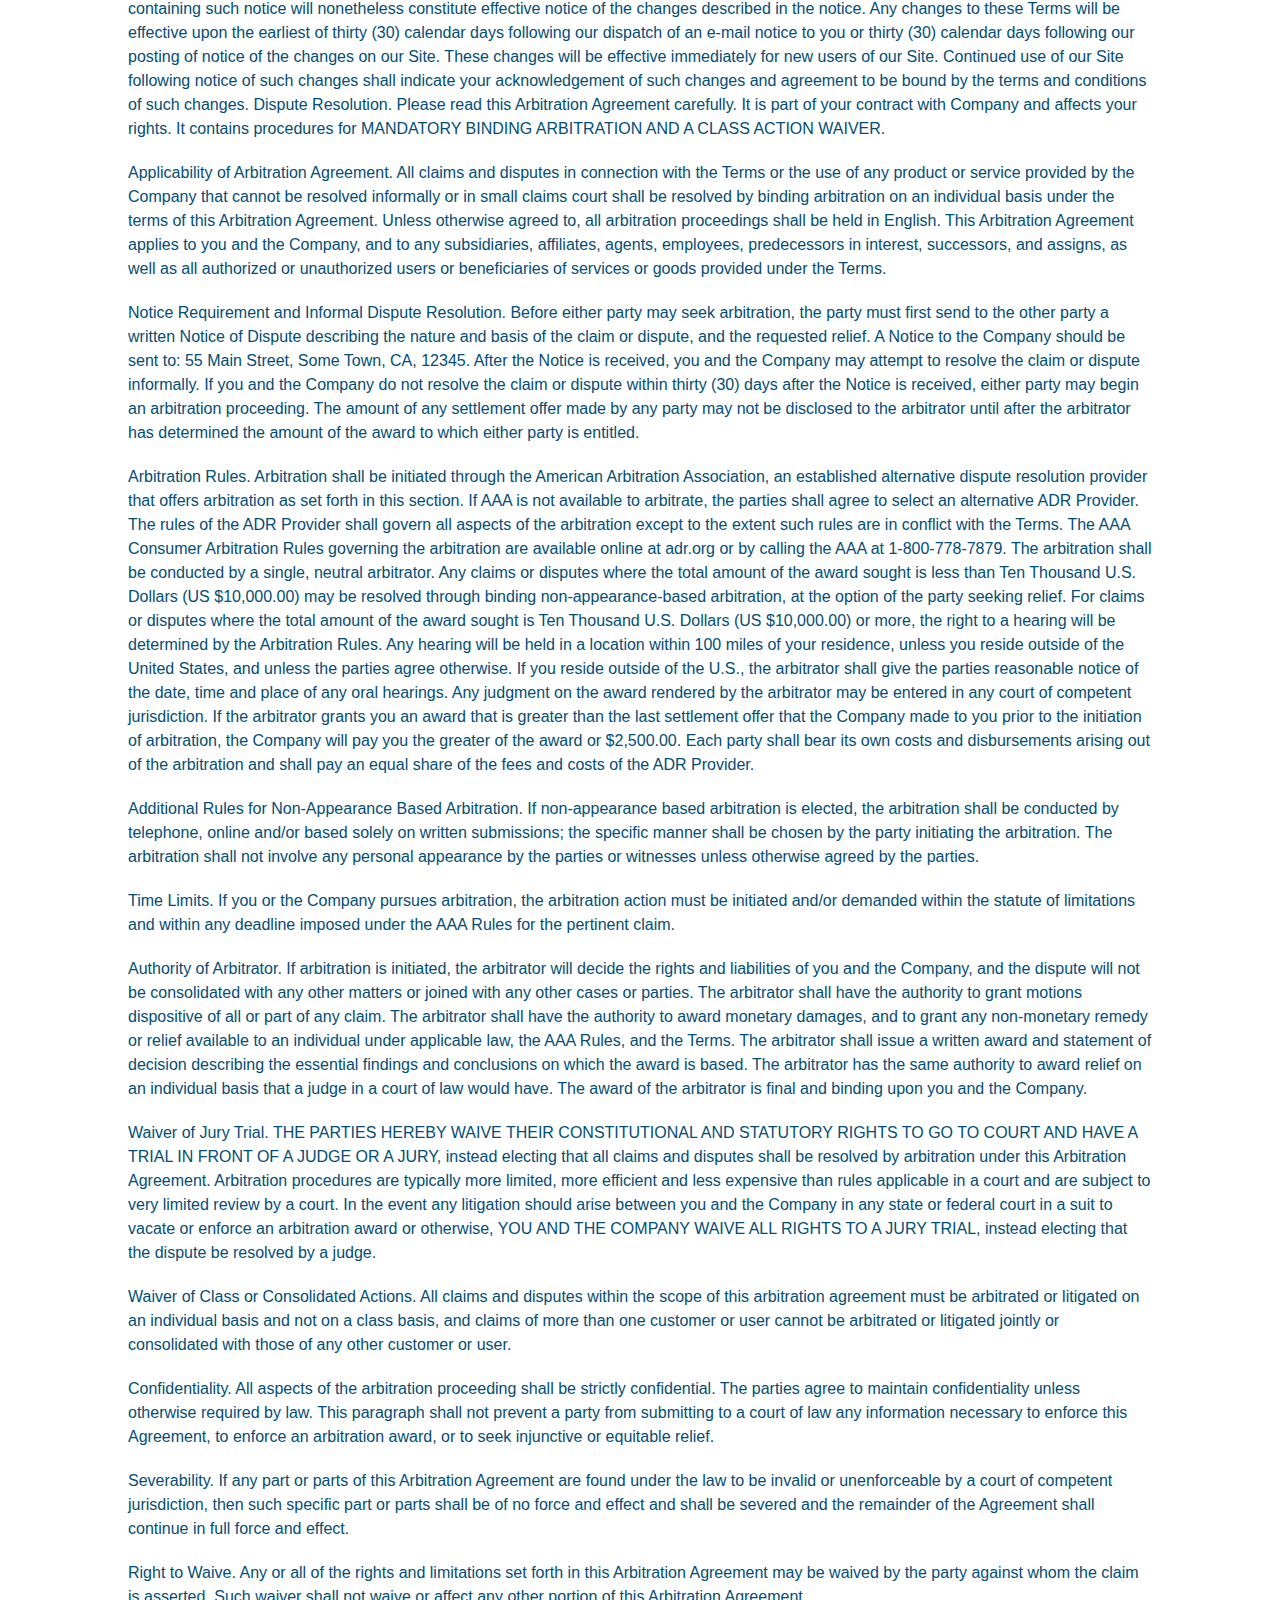
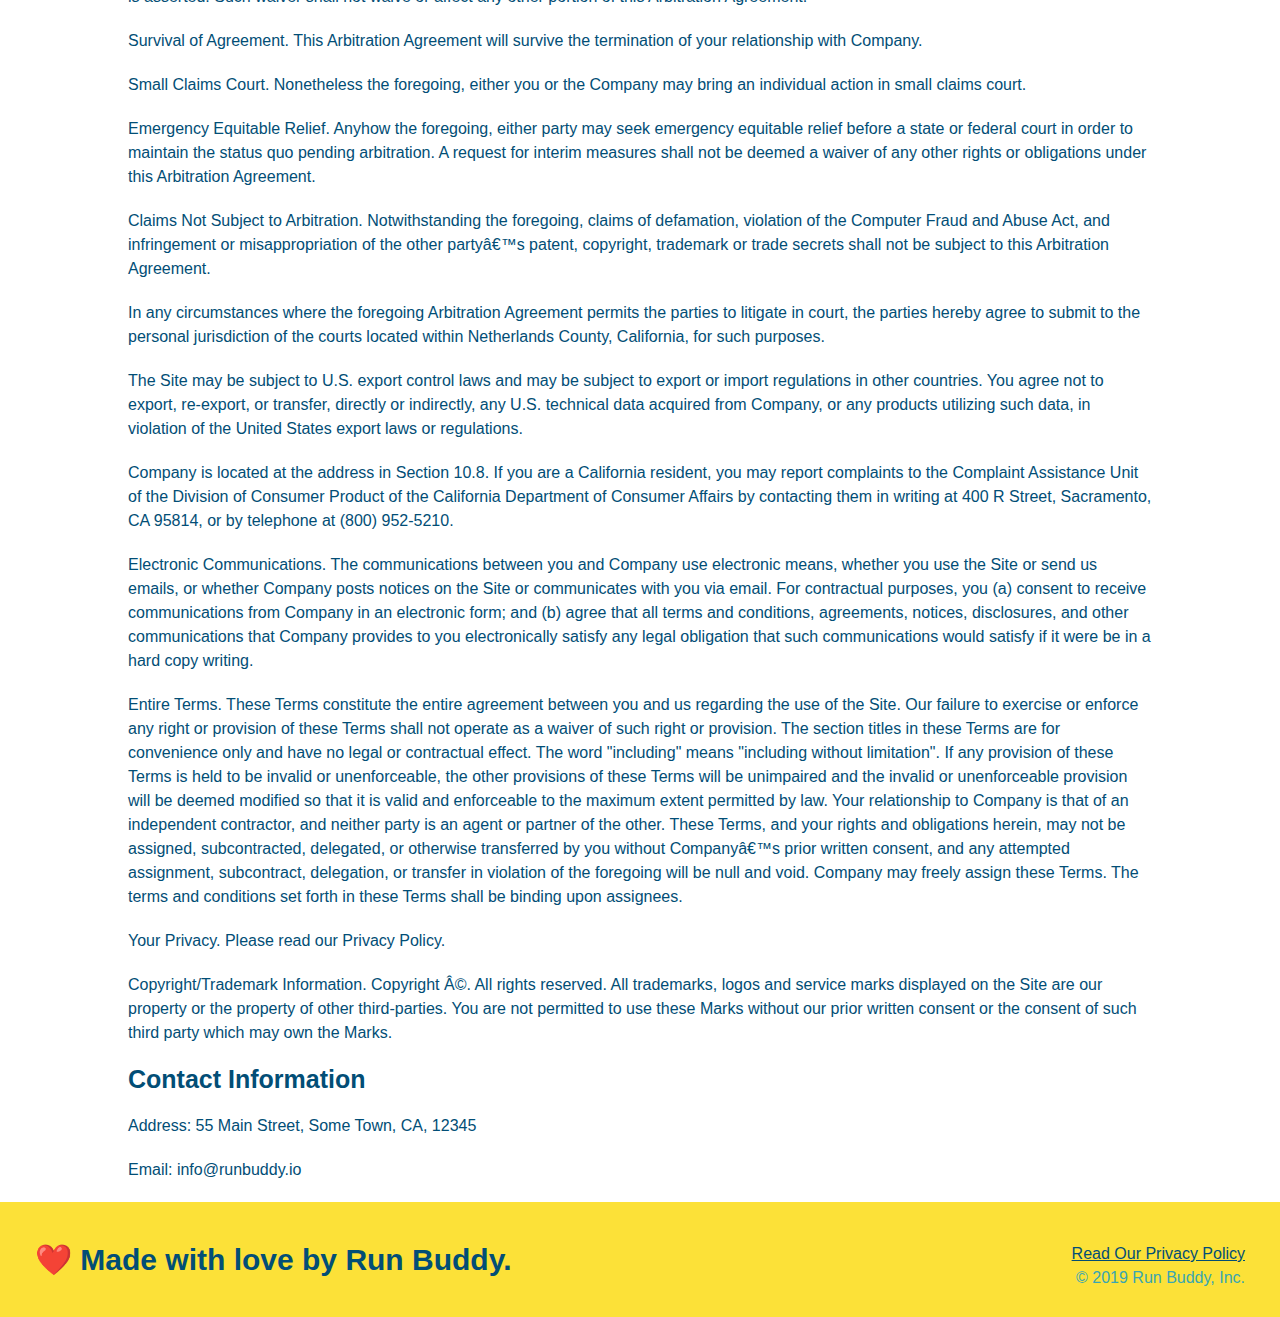
==== commit 7a6627f2: "secondary style and privacy policy html" ====
--- a/privacy-policy.html
+++ b/privacy-policy.html
@@ -4,7 +4,13 @@
     <meta charset="UTF-8" />
     <meta http-equiv="X-UA-Compatible" content="IE=edge" />
     <meta name="viewport" content="width=device-width, initial-scale=1.0" />
-    <link rel="stylesheet" href="./style.css" />
+    <link rel="stylesheet" href="./assets/style.css" type="text/css" />
+    <link
+      rel="stylesheet"
+      href="./assets/secondary-styles.css"
+      type="text/css"
+    />
+
     <title>Privacy Policy - Run Buddy</title>
   </head>
   <body>
--- a/assets/style.css
+++ b/assets/style.css
@@ -0,0 +1,293 @@
+* {
+  margin: 0;
+  padding: 0;
+  box-sizing: border-box;
+}
+
+body {
+  /* testing css comment */
+  font-family: Arial, Helvetica, sans-serif;
+  color: #39a6b2;
+}
+/* apply styles to <header> */
+header {
+  padding: 20px 35px;
+  background-color: #39a6b2;
+}
+
+header h1 {
+  font-weight: bold;
+  font-size: 36px;
+  color: #fce138;
+  margin: 0;
+  display: inline;
+}
+
+header a {
+  text-decoration: none;
+  color: #fce138;
+}
+
+header nav {
+  float: right;
+  margin: 7px 0;
+}
+
+header nav ul li {
+  display: inline;
+}
+
+header nav ul li a {
+  margin: 0 30px;
+  font-weight: lighter;
+  font-size: 22px;
+}
+
+footer {
+  background: #fce138;
+  width: 100%;
+  padding: 40px 35px;
+}
+
+footer h2 {
+  display: inline;
+  color: #024e76;
+  font-size: 30px;
+  margin: 0;
+}
+
+footer div {
+  float: right;
+  line-height: 1.5;
+  text-align: right;
+}
+
+footer a {
+  color: #024e76;
+}
+
+section {
+  padding: 60px;
+}
+
+/* Hero Style Start */
+.hero {
+  background-image: url("./images/hero-bg.jpeg");
+  height: 600px;
+  background-size: cover;
+  background-position: center;
+  position: relative;
+}
+/* Hero Form Styling */
+.hero-form {
+  color: #024e76;
+  background-color: #fce138;
+  padding: 20px;
+  width: 500px;
+  /* border-style: solid;
+  border-width: 3px;
+  border-color: #024e76; */
+  border: solid 3px #024e76;
+  position: absolute;
+  bottom: 120px;
+  right: 140px;
+}
+
+.hero-form h3 {
+  font-size: 24px;
+  margin: 0;
+}
+
+.hero-form p {
+  margin: 5px 0 15px 0;
+}
+
+.form-input {
+  border: 1px solid #024e76;
+  display: block;
+  padding: 7px 15px;
+  font-size: 16px;
+  color: #024e76;
+  width: 100%;
+  margin-bottom: 15px;
+}
+
+.hero-form label {
+  margin: 0 5px;
+}
+
+.hero-form button {
+  color: #fce138;
+  background-color: #024e76;
+  border: none;
+  padding: 10px 20px;
+  font-size: 16px;
+}
+/* Hero Style End */
+
+.intro {
+  text-align: center;
+}
+/* remove this entire CSS rule */
+/* .intro h2 {
+  font-size: 55px;
+  color: #024e76;
+  margin-bottom: 35px;
+  padding: 0 100px 20px 100px;
+  border-bottom: 3px solid;
+  border-color: #fce138;
+  display: inline-block;
+} */
+
+.intro p {
+  line-height: 1.7;
+  color: #39a6b2;
+  width: 80%;
+  font-size: 20px;
+  margin: 0 auto;
+}
+
+.steps {
+  text-align: center;
+  background: #fce138;
+}
+/* remove this entire css rule */
+/* .steps h2 {
+  font-size: 55px;
+  color: #024e76;
+  margin-bottom: 35px;
+  padding: 0 100px 20px 100px;
+  border-bottom: 3px solid;
+  border-color: #39a6b2;
+} */
+
+.section-title {
+  font-size: 55px;
+  color: #024e76;
+  margin-bottom: 35px;
+  padding: 0 100px 20px 100px;
+  border-bottom: 3px solid;
+  display: inline-block;
+}
+
+.primary-border {
+  border-color: #fce138;
+}
+
+.secondary-border {
+  border-color: #39a6b2;
+}
+
+.steps div {
+  margin-bottom: 80px;
+}
+
+.steps img {
+  width: 15%;
+  margin: 10px 0;
+}
+
+.steps h3 {
+  color: #024e76;
+  font-size: 46px;
+  margin-top: 10px;
+}
+
+.steps p {
+  color: #39a6b2;
+  font-size: 23px;
+}
+
+.steps span {
+  font-size: 38px;
+}
+
+.trainers {
+  text-align: center;
+}
+
+.trainer {
+  width: 900px;
+  margin: 0 auto 30px auto;
+  background: #024e76;
+  color: #fce138;
+  overflow: auto;
+}
+
+.trainer img {
+  width: 35%;
+  float: left;
+}
+
+.trainer-bio {
+  padding: 35px;
+  float: left;
+  width: 65%;
+}
+
+.text-left {
+  text-align: left;
+}
+
+.text-right {
+  text-align: right;
+}
+
+.trainer-bio h3 {
+  font-size: 32px;
+  margin-bottom: 8px;
+}
+
+.trainer-bio h4 {
+  font-weight: lighter;
+  font-size: 26px;
+  margin-bottom: 25px;
+}
+
+.trainer-bio p {
+  font-size: 17px;
+  line-height: 1.3;
+}
+
+/* REACH OUT STYLES START */
+.contact {
+  text-align: center;
+  background: #024e76;
+}
+
+.contact h2 {
+  color: #fce138;
+}
+
+.contact iframe {
+  width: 400px;
+  height: 400px;
+}
+
+.contact-info div {
+  width: 410px;
+  display: inline-block;
+  vertical-align: top;
+  text-align: left;
+  margin: 30px 0 0 60px;
+  color: white;
+}
+
+.contact-info h3 {
+  color: #fce138;
+  font-size: 32px;
+}
+
+.contact-info p,
+.contact-info address {
+  margin: 20px 0;
+  line-height: 1.5;
+  font-size: 20px;
+  font-style: normal;
+}
+
+.contact-info a {
+  color: #fce138;
+}
+
+/* reach out styles end */
--- a/assets/secondary-styles.css
+++ b/assets/secondary-styles.css
@@ -0,0 +1,42 @@
+.hero {
+  background-position: bottom;
+  height: auto;
+  text-align: center;
+  margin-bottom: 40px;
+}
+
+.page-title {
+  color: #fce138;
+  display: inline-block;
+  border-bottom: 4px solid #fce138;
+  padding: 0 80px 15px 80px;
+  font-weight: normal;
+  font-size: 42px;
+  font-style: italic;
+}
+
+.secondary-content {
+  width: 80%;
+  margin: auto;
+  color: #024e76;
+}
+
+.secondary-content h3 {
+  font-size: 25px;
+  margin: 20px 0;
+}
+
+.secondary-content p {
+  font-size: 16px;
+  line-height: 1.5;
+  margin: 20px 0;
+}
+
+.secondary-content ul {
+  margin: 15px 20px;
+}
+
+.secondary-content ul li {
+  color: #39a6b2;
+  margin: 10px 0;
+}
